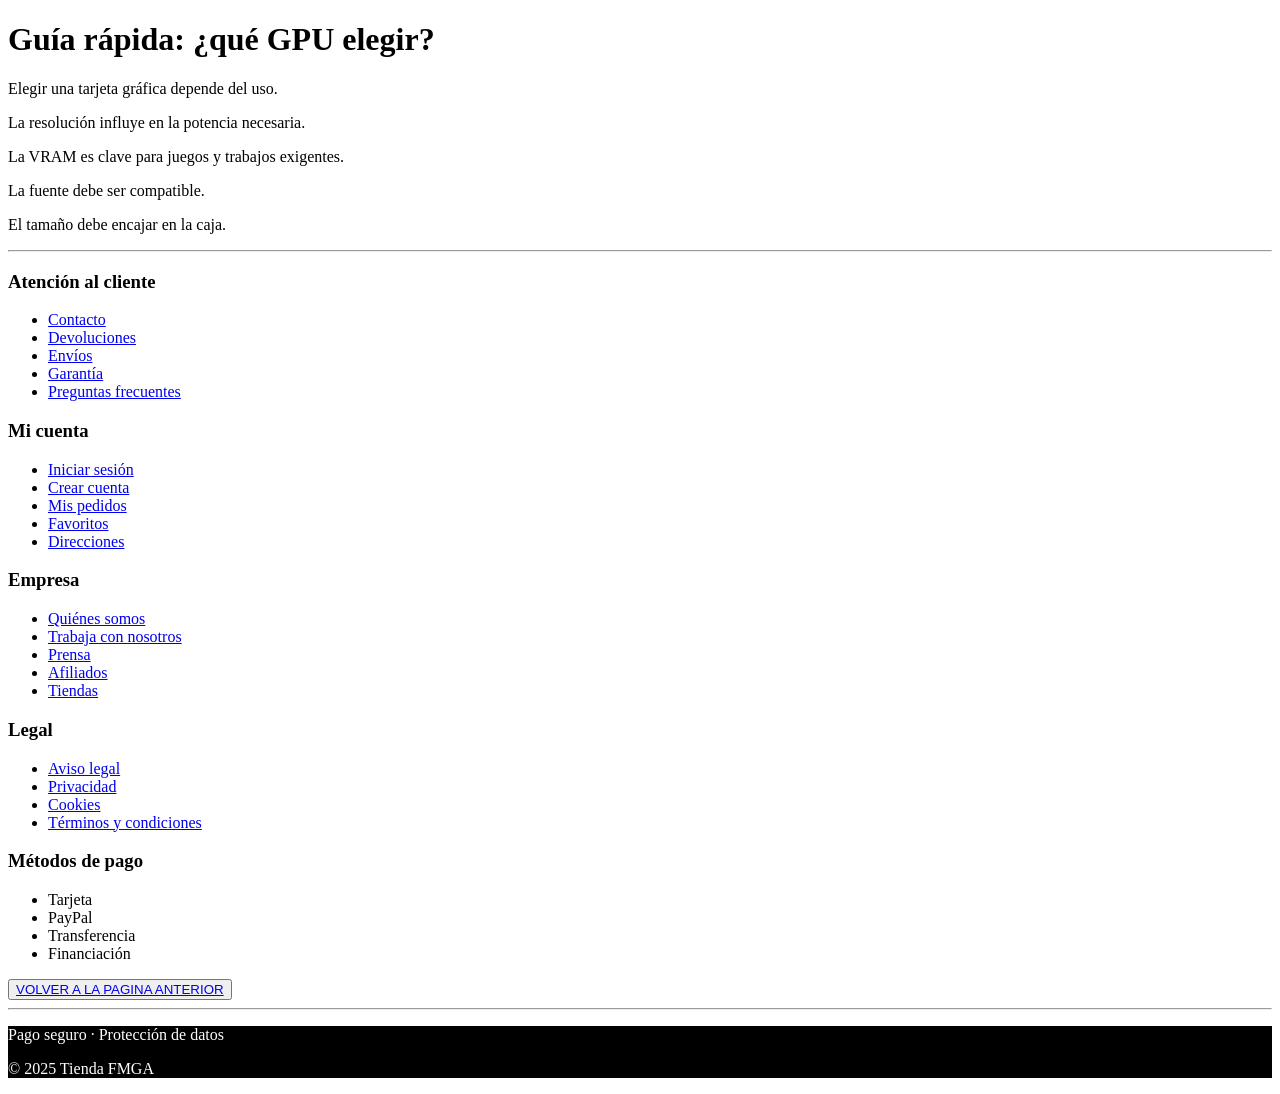
==== ayuda.html @ ca26a14b "Initial commit" ====
<!DOCTYPE html>
<html lang="en">
<head>
    <meta charset="UTF-8">
    <meta name="viewport" content="width=device-width, initial-scale=1.0">
     <!--Fabicon sacadao de una web-->

<link rel="icon" type="image/png" sizes="32x32" href="favicon/favicon-32x32.png">
<link rel="icon" type="image/png" sizes="16x16" href="favicon/favicon-16x16.png">
<link rel="manifest" href="/site.webmanifest">
 <title>Ayuda</title>
</head>

<body>

  <div id="guia-gpu">
    <h1>Guía rápida: ¿qué GPU elegir?</h1>

    <p>Elegir una tarjeta gráfica depende del uso.</p>
    <p>La resolución influye en la potencia necesaria.</p>
    <p>La VRAM es clave para juegos y trabajos exigentes.</p>
    <p>La fuente debe ser compatible.</p>
    <p>El tamaño debe encajar en la caja.</p>

    <hr>

    <div id="atencion-cliente">
      <h3>Atención al cliente</h3>
      <ul id="ayuda">
        <li><a href="formularioacliente.html">Contacto</a></li>
        <li><a href="formularioacliente.html">Devoluciones</a></li>
        <li><a href="formularioacliente.html">Envíos</a></li>
        <li><a href="formularioacliente.html">Garantía</a></li>
        <li><a href="formularioacliente.html">Preguntas frecuentes</a></li>
      </ul>
    </div>

    <div id="mi-cuenta">
      <h3>Mi cuenta</h3>
      <ul id="mi-cuenta-lista">
        <li><a href="login.html">Iniciar sesión</a></li>
        <li><a href="register.html">Crear cuenta</a></li>
        <li><a href="busqueda.html">Mis pedidos</a></li>
        <li><a href="busqueda.html">Favoritos</a></li>
        <li><a href="busqueda.html">Direcciones</a></li>
      </ul>
    </div>

    <div id="empresa">
      <h3>Empresa</h3>
      <ul id="empresa-lista">
        <li><a href="quesomos.html">Quiénes somos</a></li>
        <li><a href="quesomos.html">Trabaja con nosotros</a></li>
        <li><a href="quesomos.html">Prensa</a></li>
        <li><a href="quesomos.html">Afiliados</a></li>
        <li><a href="quesomos.html">Tiendas</a></li>
      </ul>
    </div>

    <div id="legal">
      <h3>Legal</h3>
      <ul id="legal-lista">
        <li><a href="legal.html">Aviso legal</a></li>
        <li><a href="legal.html">Privacidad</a></li>
        <li><a href="legal.html">Cookies</a></li>
        <li><a href="legal.html">Términos y condiciones</a></li>
      </ul>
    </div>
  </div>

  <div id="metodos-pago">
    <h3>Métodos de pago</h3>
    <ul>
      <li>Tarjeta</li>
      <li>PayPal</li>
      <li>Transferencia</li>
      <li>Financiación</li>
    </ul>

    <button><a href="index.html">VOLVER A LA PAGINA ANTERIOR</a></button>
  </div>



  <!--FOOTER-->
    <hr>

<footer style="background-color: black;">
  <p style="color: white;">Pago seguro · Protección de datos</p>
  <p style="color:white;">© 2025 Tienda FMGA</p>
</footer>

</body>
</html>
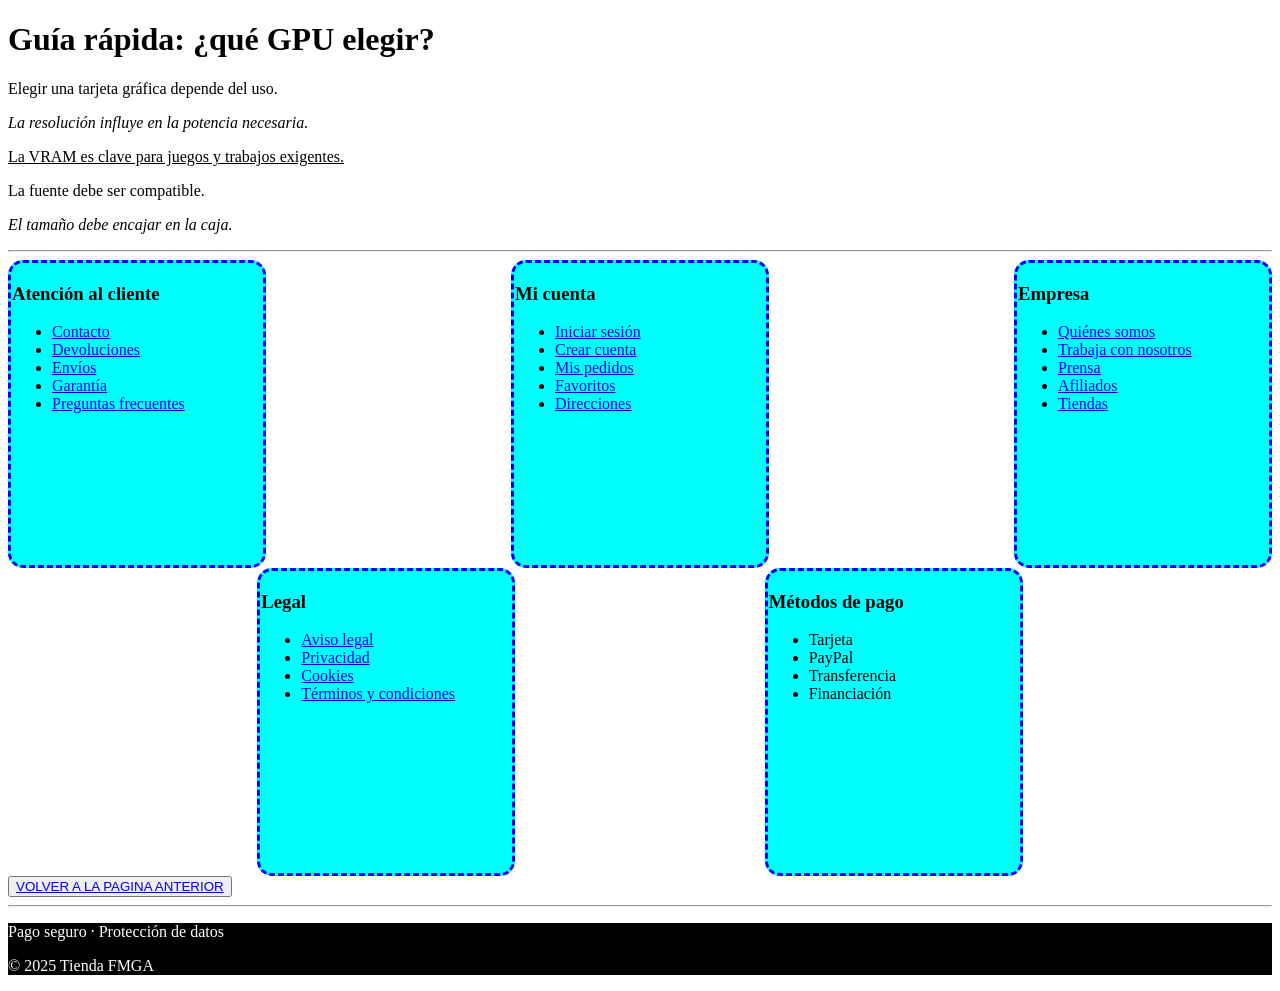
==== commit 65c4a9ff: "miercoles prr" ====
--- a/ayuda.html
+++ b/ayuda.html
@@ -1,94 +1,107 @@
-<!DOCTYPE html>
+<!doctype html>
 <html lang="en">
-<head>
-    <meta charset="UTF-8">
-    <meta name="viewport" content="width=device-width, initial-scale=1.0">
-     <!--Fabicon sacadao de una web-->
+  <head>
+    <meta charset="UTF-8" />
+    <meta name="viewport" content="width=device-width, initial-scale=1.0" />
+    <!--Fabicon sacadao de una web-->
 
-<link rel="icon" type="image/png" sizes="32x32" href="favicon/favicon-32x32.png">
-<link rel="icon" type="image/png" sizes="16x16" href="favicon/favicon-16x16.png">
-<link rel="manifest" href="/site.webmanifest">
- <title>Ayuda</title>
-</head>
+    <link
+      rel="icon"
+      type="image/png"
+      sizes="32x32"
+      href="favicon/favicon-32x32.png"
+    />
+    <link
+      rel="icon"
+      type="image/png"
+      sizes="16x16"
+      href="favicon/favicon-16x16.png"
+    />
+    <link rel="stylesheet" href="estilos/ayuda.css">
 
-<body>
+    
+    <title>Ayuda</title>
+  </head>
 
-  <div id="guia-gpu">
-    <h1>Guía rápida: ¿qué GPU elegir?</h1>
+  <body>
+    <div id="guia-gpu">
+      <h1>Guía rápida: ¿qué GPU elegir?</h1>
 
-    <p>Elegir una tarjeta gráfica depende del uso.</p>
-    <p>La resolución influye en la potencia necesaria.</p>
-    <p>La VRAM es clave para juegos y trabajos exigentes.</p>
-    <p>La fuente debe ser compatible.</p>
-    <p>El tamaño debe encajar en la caja.</p>
+      <p>Elegir una tarjeta gráfica depende del uso.</p>
+      <p><i>La resolución influye en la potencia necesaria.</i></p>
+      <p><u>La VRAM es clave para juegos y trabajos exigentes.</u></p>
+      <p>La fuente debe ser compatible.</p>
+      <p><i>El tamaño debe encajar en la caja.</i></p>
 
-    <hr>
+      <hr />
 
-    <div id="atencion-cliente">
-      <h3>Atención al cliente</h3>
-      <ul id="ayuda">
-        <li><a href="formularioacliente.html">Contacto</a></li>
-        <li><a href="formularioacliente.html">Devoluciones</a></li>
-        <li><a href="formularioacliente.html">Envíos</a></li>
-        <li><a href="formularioacliente.html">Garantía</a></li>
-        <li><a href="formularioacliente.html">Preguntas frecuentes</a></li>
-      </ul>
+      <div class="Superior">
+        <div class="cuadro">
+          <h3>Atención al cliente</h3>
+          <ul id="ayuda">
+            <li><a href="formularioacliente.html">Contacto</a></li>
+            <li><a href="formularioacliente.html">Devoluciones</a></li>
+            <li><a href="formularioacliente.html">Envíos</a></li>
+            <li><a href="formularioacliente.html">Garantía</a></li>
+            <li><a href="formularioacliente.html">Preguntas frecuentes</a></li>
+          </ul>
+        </div>
+
+        <div class="cuadro">
+          <h3>Mi cuenta</h3>
+          <ul id="mi-cuenta-lista">
+            <li><a href="login.html">Iniciar sesión</a></li>
+            <li><a href="register.html">Crear cuenta</a></li>
+            <li><a href="busqueda.html">Mis pedidos</a></li>
+            <li><a href="busqueda.html">Favoritos</a></li>
+            <li><a href="busqueda.html">Direcciones</a></li>
+          </ul>
+        </div>
+
+        <div class="cuadro">
+          <h3>Empresa</h3>
+          <ul id="empresa-lista">
+            <li><a href="quesomos.html">Quiénes somos</a></li>
+            <li><a href="quesomos.html">Trabaja con nosotros</a></li>
+            <li><a href="quesomos.html">Prensa</a></li>
+            <li><a href="quesomos.html">Afiliados</a></li>
+            <li><a href="quesomos.html">Tiendas</a></li>
+          </ul>
+        </div>
+      </div>
+
+      <div class="inferiror">
+        <div class="cuadro">
+          <h3>Legal</h3>
+          <ul id="legal-lista">
+            <li><a href="legal.html">Aviso legal</a></li>
+            <li><a href="legal.html">Privacidad</a></li>
+            <li><a href="legal.html">Cookies</a></li>
+            <li><a href="legal.html">Términos y condiciones</a></li>
+          </ul>
+        </div>
+      
+
+      <div class="cuadro">
+        <h3>Métodos de pago</h3>
+        <ul>
+          <li>Tarjeta</li>
+          <li>PayPal</li>
+          <li>Transferencia</li>
+          <li>Financiación</li>
+        </ul>
+      </div>
+      
     </div>
 
-    <div id="mi-cuenta">
-      <h3>Mi cuenta</h3>
-      <ul id="mi-cuenta-lista">
-        <li><a href="login.html">Iniciar sesión</a></li>
-        <li><a href="register.html">Crear cuenta</a></li>
-        <li><a href="busqueda.html">Mis pedidos</a></li>
-        <li><a href="busqueda.html">Favoritos</a></li>
-        <li><a href="busqueda.html">Direcciones</a></li>
-      </ul>
-    </div>
+    <button class="exit"><a href="index.html">VOLVER A LA PAGINA ANTERIOR</a></button>
 
-    <div id="empresa">
-      <h3>Empresa</h3>
-      <ul id="empresa-lista">
-        <li><a href="quesomos.html">Quiénes somos</a></li>
-        <li><a href="quesomos.html">Trabaja con nosotros</a></li>
-        <li><a href="quesomos.html">Prensa</a></li>
-        <li><a href="quesomos.html">Afiliados</a></li>
-        <li><a href="quesomos.html">Tiendas</a></li>
-      </ul>
-    </div>
+    <!--FOOTER-->
+    <hr />
 
-    <div id="legal">
-      <h3>Legal</h3>
-      <ul id="legal-lista">
-        <li><a href="legal.html">Aviso legal</a></li>
-        <li><a href="legal.html">Privacidad</a></li>
-        <li><a href="legal.html">Cookies</a></li>
-        <li><a href="legal.html">Términos y condiciones</a></li>
-      </ul>
-    </div>
-  </div>
-
-  <div id="metodos-pago">
-    <h3>Métodos de pago</h3>
-    <ul>
-      <li>Tarjeta</li>
-      <li>PayPal</li>
-      <li>Transferencia</li>
-      <li>Financiación</li>
-    </ul>
-
-    <button><a href="index.html">VOLVER A LA PAGINA ANTERIOR</a></button>
-  </div>
-
-
-
-  <!--FOOTER-->
-    <hr>
-
-<footer style="background-color: black;">
-  <p style="color: white;">Pago seguro · Protección de datos</p>
-  <p style="color:white;">© 2025 Tienda FMGA</p>
-</footer>
-
-</body>
-</html>+    <footer style="background-color: black">
+      <p style="color: white">Pago seguro · Protección de datos</p>
+      <p style="color: white">© 2025 Tienda FMGA</p>
+    </footer>
+  </body>
+</html>
--- a/estilos/ayuda.css
+++ b/estilos/ayuda.css
@@ -0,0 +1,37 @@
+*{
+   
+
+}
+
+.Superior{
+
+    margin: auto;
+    display: flex;
+    flex-direction: row;
+    justify-content: space-between;
+
+}
+.inferiror{
+
+    margin: auto;
+    display: flex;
+    flex-direction: row;
+    justify-content: space-evenly;
+
+}
+.cuadro{
+    block-size: auto;
+    background-color: aqua;
+    border-color: black;
+    border-radius: 15px;
+    border-bottom: 2px;
+    padding: 1px;
+    width: 250px;
+    height: 300px;
+ border: rgb(0, 0, 255) 3px dashed;
+}
+.exit{
+    display: block;
+    flex-direction: row;
+    text-align: center;
+}
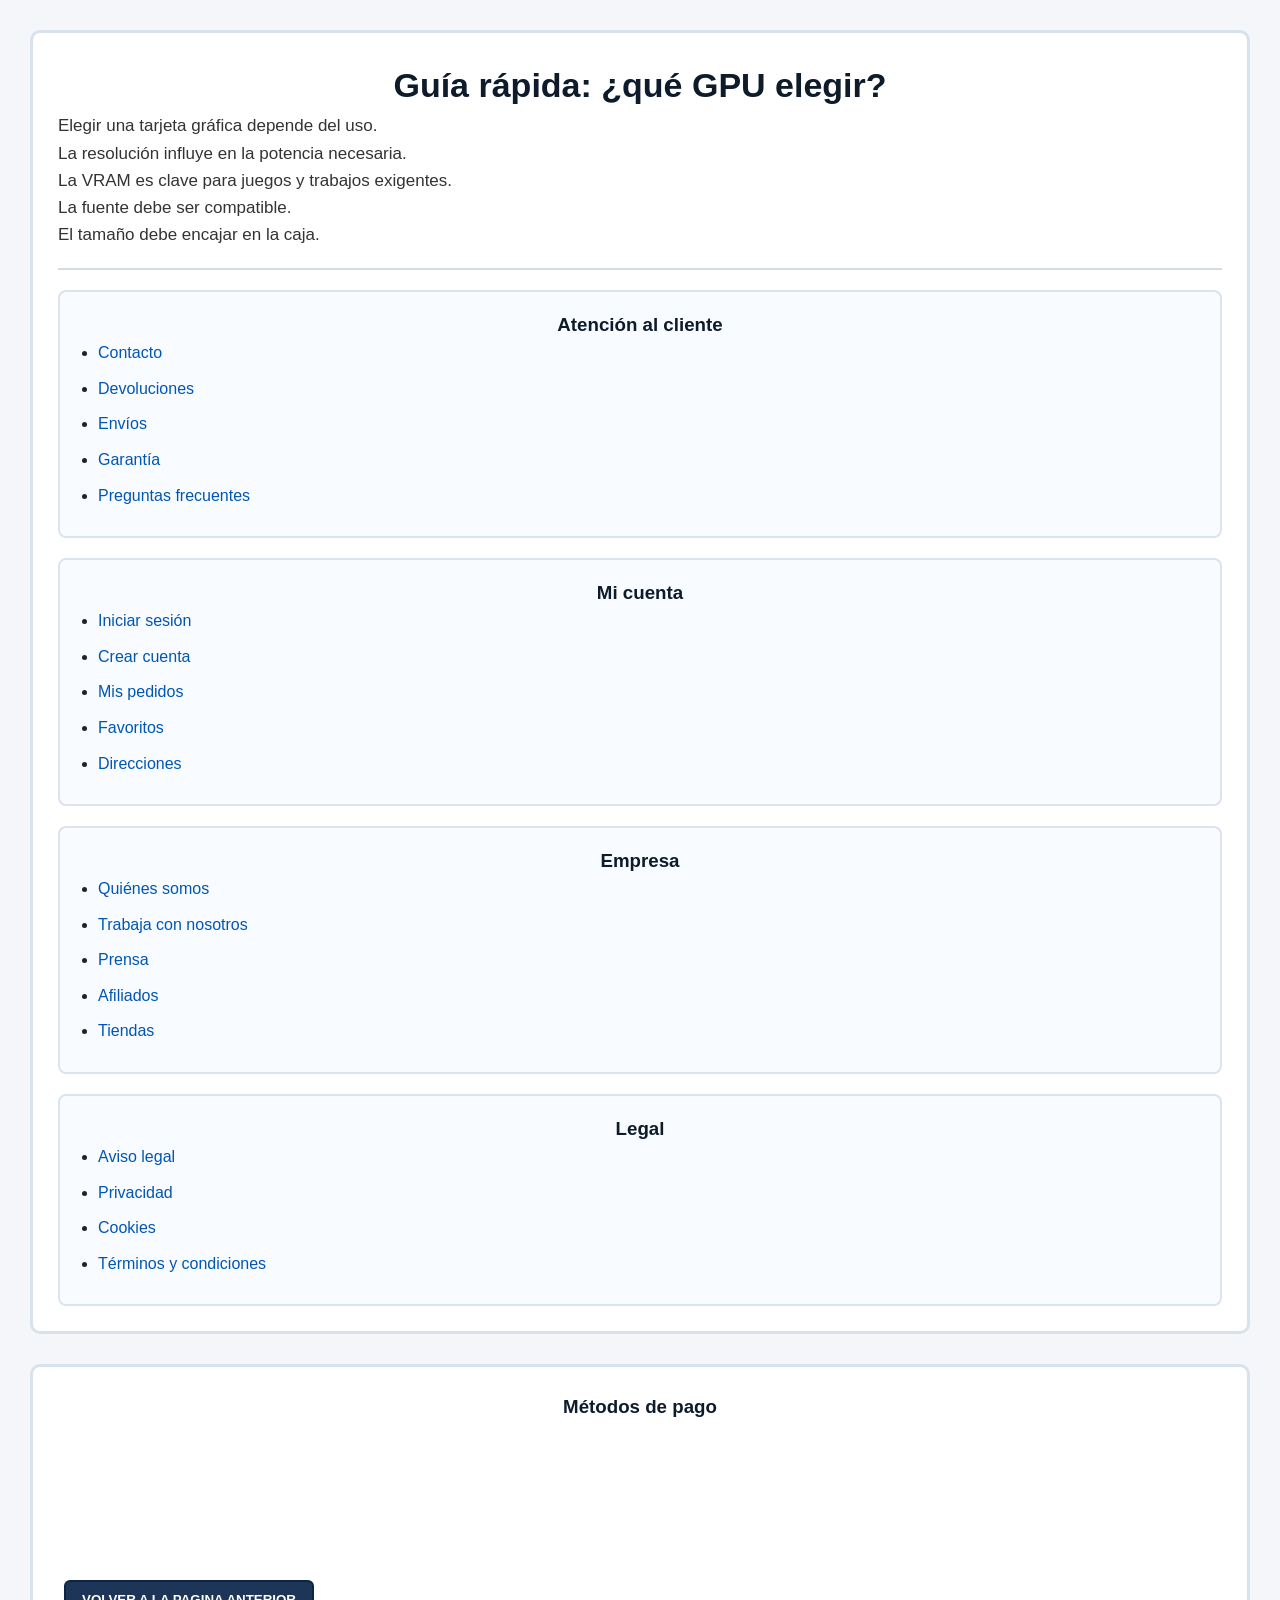
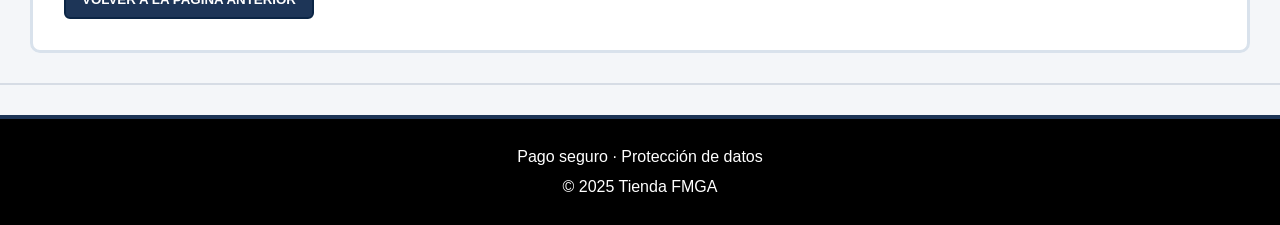
==== commit f782c137: "FGFG" ====
--- a/ayuda.html
+++ b/ayuda.html
@@ -1,107 +1,97 @@
-<!doctype html>
+<!DOCTYPE html>
 <html lang="en">
-  <head>
-    <meta charset="UTF-8" />
-    <meta name="viewport" content="width=device-width, initial-scale=1.0" />
-    <!--Fabicon sacadao de una web-->
+<head>
+    <meta charset="UTF-8">
+    <meta name="viewport" content="width=device-width, initial-scale=1.0">
+     <!--Fabicon sacadao de una web-->
 
-    <link
-      rel="icon"
-      type="image/png"
-      sizes="32x32"
-      href="favicon/favicon-32x32.png"
-    />
-    <link
-      rel="icon"
-      type="image/png"
-      sizes="16x16"
-      href="favicon/favicon-16x16.png"
-    />
-    <link rel="stylesheet" href="estilos/ayuda.css">
+<link rel="icon" type="image/png" sizes="32x32" href="favicon/favicon-32x32.png">
+<link rel="icon" type="image/png" sizes="16x16" href="favicon/favicon-16x16.png">
+<link rel="manifest" href="/site.webmanifest">
 
-    
-    <title>Ayuda</title>
-  </head>
+<link rel="stylesheet" href="css/ayuda.css">
+<link rel="stylesheet" href="css/general.css">
+ <title>Ayuda</title>
+</head>
 
-  <body>
-    <div id="guia-gpu">
-      <h1>Guía rápida: ¿qué GPU elegir?</h1>
+<body>
 
-      <p>Elegir una tarjeta gráfica depende del uso.</p>
-      <p><i>La resolución influye en la potencia necesaria.</i></p>
-      <p><u>La VRAM es clave para juegos y trabajos exigentes.</u></p>
-      <p>La fuente debe ser compatible.</p>
-      <p><i>El tamaño debe encajar en la caja.</i></p>
+  <div id="guia-gpu">
+    <h1>Guía rápida: ¿qué GPU elegir?</h1>
 
-      <hr />
+    <p>Elegir una tarjeta gráfica depende del uso.</p>
+    <p>La resolución influye en la potencia necesaria.</p>
+    <p>La VRAM es clave para juegos y trabajos exigentes.</p>
+    <p>La fuente debe ser compatible.</p>
+    <p>El tamaño debe encajar en la caja.</p>
 
-      <div class="Superior">
-        <div class="cuadro">
-          <h3>Atención al cliente</h3>
-          <ul id="ayuda">
-            <li><a href="formularioacliente.html">Contacto</a></li>
-            <li><a href="formularioacliente.html">Devoluciones</a></li>
-            <li><a href="formularioacliente.html">Envíos</a></li>
-            <li><a href="formularioacliente.html">Garantía</a></li>
-            <li><a href="formularioacliente.html">Preguntas frecuentes</a></li>
-          </ul>
-        </div>
+    <hr>
 
-        <div class="cuadro">
-          <h3>Mi cuenta</h3>
-          <ul id="mi-cuenta-lista">
-            <li><a href="login.html">Iniciar sesión</a></li>
-            <li><a href="register.html">Crear cuenta</a></li>
-            <li><a href="busqueda.html">Mis pedidos</a></li>
-            <li><a href="busqueda.html">Favoritos</a></li>
-            <li><a href="busqueda.html">Direcciones</a></li>
-          </ul>
-        </div>
-
-        <div class="cuadro">
-          <h3>Empresa</h3>
-          <ul id="empresa-lista">
-            <li><a href="quesomos.html">Quiénes somos</a></li>
-            <li><a href="quesomos.html">Trabaja con nosotros</a></li>
-            <li><a href="quesomos.html">Prensa</a></li>
-            <li><a href="quesomos.html">Afiliados</a></li>
-            <li><a href="quesomos.html">Tiendas</a></li>
-          </ul>
-        </div>
-      </div>
-
-      <div class="inferiror">
-        <div class="cuadro">
-          <h3>Legal</h3>
-          <ul id="legal-lista">
-            <li><a href="legal.html">Aviso legal</a></li>
-            <li><a href="legal.html">Privacidad</a></li>
-            <li><a href="legal.html">Cookies</a></li>
-            <li><a href="legal.html">Términos y condiciones</a></li>
-          </ul>
-        </div>
-      
-
-      <div class="cuadro">
-        <h3>Métodos de pago</h3>
-        <ul>
-          <li>Tarjeta</li>
-          <li>PayPal</li>
-          <li>Transferencia</li>
-          <li>Financiación</li>
-        </ul>
-      </div>
-      
+    <div id="atencion-cliente">
+      <h3>Atención al cliente</h3>
+      <ul id="ayuda">
+        <li><a href="formularioacliente.html">Contacto</a></li>
+        <li><a href="formularioacliente.html">Devoluciones</a></li>
+        <li><a href="formularioacliente.html">Envíos</a></li>
+        <li><a href="formularioacliente.html">Garantía</a></li>
+        <li><a href="formularioacliente.html">Preguntas frecuentes</a></li>
+      </ul>
     </div>
 
-    <button class="exit"><a href="index.html">VOLVER A LA PAGINA ANTERIOR</a></button>
+    <div id="mi-cuenta">
+      <h3>Mi cuenta</h3>
+      <ul id="mi-cuenta-lista">
+        <li><a href="login.html">Iniciar sesión</a></li>
+        <li><a href="register.html">Crear cuenta</a></li>
+        <li><a href="busqueda.html">Mis pedidos</a></li>
+        <li><a href="busqueda.html">Favoritos</a></li>
+        <li><a href="busqueda.html">Direcciones</a></li>
+      </ul>
+    </div>
 
-    <!--FOOTER-->
-    <hr />
+    <div id="empresa">
+      <h3>Empresa</h3>
+      <ul id="empresa-lista">
+        <li><a href="quesomos.html">Quiénes somos</a></li>
+        <li><a href="quesomos.html">Trabaja con nosotros</a></li>
+        <li><a href="quesomos.html">Prensa</a></li>
+        <li><a href="quesomos.html">Afiliados</a></li>
+        <li><a href="quesomos.html">Tiendas</a></li>
+      </ul>
+    </div>
 
-    <footer style="background-color: black">
-      <p style="color: white">Pago seguro · Protección de datos</p>
-      <p style="color: white">© 2025 Tienda FMGA</p>
-    </footer>
-  </body>
-</html>
+    <div id="legal">
+      <h3>Legal</h3>
+      <ul id="legal-lista">
+        <li><a href="legal.html">Aviso legal</a></li>
+        <li><a href="legal.html">Privacidad</a></li>
+        <li><a href="legal.html">Cookies</a></li>
+        <li><a href="legal.html">Términos y condiciones</a></li>
+      </ul>
+    </div>
+  </div>
+
+  <div id="metodos-pago">
+    <h3>Métodos de pago</h3>
+    <ul>
+      <li>Tarjeta</li>
+      <li>PayPal</li>
+      <li>Transferencia</li>
+      <li>Financiación</li>
+    </ul>
+
+    <button><a href="index.html">VOLVER A LA PAGINA ANTERIOR</a></button>
+  </div>
+
+
+
+  <!--FOOTER-->
+    <hr>
+
+<footer style="background-color: black;">
+  <p style="color: white;">Pago seguro · Protección de datos</p>
+  <p style="color:white;">© 2025 Tienda FMGA</p>
+</footer>
+
+</body>
+</html>
--- a/css/ayuda.css
+++ b/css/ayuda.css
@@ -0,0 +1,82 @@
+
+#guia-gpu {
+  margin: 30px;
+  padding: 25px;
+  border: 3px solid #d9e2ec;
+  background-color: #ffffff;
+  border-radius: 10px;
+}
+
+#guia-gpu h1 {
+  font-size: 34px;
+  color: #0d1b2a;
+}
+
+#guia-gpu p {
+  font-size: 17px;
+}
+
+#guia-gpu > div {
+  margin-top: 20px;
+  padding: 18px;
+  border: 2px solid #dbe4ee;
+  background-color: #f8fbff;
+  border-radius: 8px;
+}
+
+#guia-gpu > div:hover {
+  background-color: #eaf2ff;
+  border-color: #457b9d;
+}
+
+#ayuda,
+#mi-cuenta-lista,
+#empresa-lista,
+#legal-lista {
+  padding-left: 20px;
+}
+
+#ayuda li,
+#mi-cuenta-lista li,
+#empresa-lista li,
+#legal-lista li {
+  margin-bottom: 10px;
+}
+
+#metodos-pago {
+  margin: 30px;
+  padding: 25px;
+  border: 3px solid #d9e2ec;
+  background-color: #ffffff;
+  border-radius: 10px;
+}
+
+#metodos-pago ul {
+  padding-left: 20px;
+}
+
+#metodos-pago li {
+  margin-bottom: 10px;
+  color: white
+}
+
+#metodos-pago button {
+  margin-top: 15px;
+}
+#metodos-pago button a{
+  color: white;
+}
+
+
+/* Responsive */
+@media (max-width: 768px) {
+  #guia-gpu,
+  #metodos-pago {
+    margin: 15px;
+    padding: 15px;
+  }
+
+  #guia-gpu h1 {
+    font-size: 28px;
+  }
+}
--- a/css/general.css
+++ b/css/general.css
@@ -0,0 +1,130 @@
+
+* {
+  margin: 0;
+  padding: 0;
+}
+
+body {
+  margin: 0;
+  padding: 0;
+  font-family: Arial, sans-serif;
+  font-size: 16px;
+  line-height: 1.6;
+  color: #222222;
+  background-color: #f4f6f9;
+}
+
+h1, h2, h3 {
+  margin-top: 0;
+  font-family: Verdana, sans-serif;
+  font-weight: bold;
+  color: #0d1b2a;
+  text-align: center;
+}
+
+p {
+  color: #333333;
+  text-align: justify;
+}
+
+a {
+  color: #0056b3;
+  text-decoration: none;
+}
+
+a:hover {
+  color: #ffffff;
+  background-color: #0056b3;
+  border-radius: 4px;
+}
+
+img {
+  max-width: 100%;
+  height: auto;
+  border: 2px solid transparent;
+  transition: 0.3s;
+}
+
+img:hover {
+  border: 2px solid #1d3557;
+  background-color: #eaf2ff;
+}
+
+button {
+  background-color: #1d3557;
+  color: white;
+  border: 2px solid #0b2545;
+  padding: 10px 16px;
+  margin: 6px;
+  cursor: pointer;
+  border-radius: 6px;
+  font-weight: bold;
+}
+
+button:hover {
+  background-color: #457b9d;
+  border-color: #1d3557;
+}
+
+input,
+select,
+textarea {
+  width: 100%;
+  padding: 10px;
+  margin-top: 6px;
+  margin-bottom: 12px;
+  border: 2px solid #bfc8d6;
+  border-radius: 6px;
+  background-color: #ffffff;
+  font-size: 15px;
+}
+
+input:focus,
+select:focus,
+textarea:focus {
+  background-color: #e8f0fe;
+  border: 2px solid #1d3557;
+  outline: none;
+}
+
+hr {
+  border: 0;
+  border-top: 2px solid #d6dce5;
+  margin: 20px 0;
+}
+
+footer {
+  background-color: black;
+  color: white;
+  text-align: center;
+  padding: 20px;
+  margin-top: 30px;
+  border-top: 4px solid #1d3557;
+}
+
+footer p {
+  color: white;
+  text-align: center;
+  margin: 5px 0;
+}
+
+
+
+/* Diseño responsive general */
+@media (max-width: 768px) {
+  body {
+    font-size: 15px;
+  }
+
+  h1 {
+    font-size: 28px;
+  }
+
+  h2 {
+    font-size: 22px;
+  }
+
+  button {
+    width: 100%;
+  }
+}
